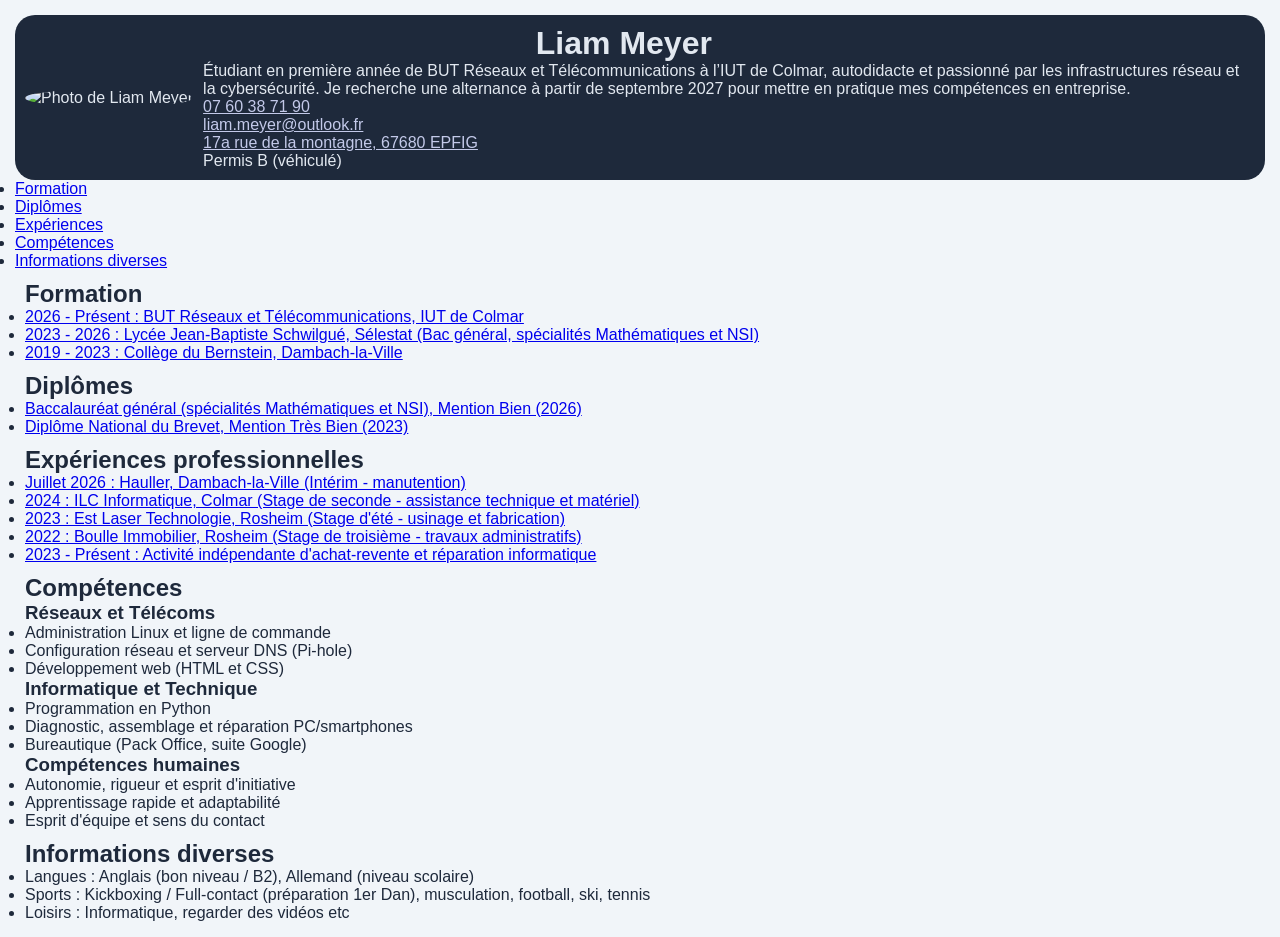
==== index.html @ 30b94322 "Add files via upload" ====
<!doctype html>
<html lang="fr">

<head>
  <title>CV Liam Meyer</title>
  <meta name="author" content="Liam Meyer">
  <meta name="description" content="CV de Liam Meyer pour la SAE 1.04">
  <meta name="keywords" content="CV, BUT, reseaux, telecommunications, informatique, alternance, formation">
  <meta name="viewport" content="width=device-width, initial-scale=1.0">
  <meta charset="UTF-8">
  <link rel="stylesheet" type="text/css" href="style.css">
</head>

<body>
  <header>
    <div class="header-flex">
      <figure>
        <img class="photo" src="https://us.123rf.com/450wm/martialred/martialred1608/martialred160800020/61263273-male-user-account-profile-circle-flat-icon-for-apps-and-websites.jpg" alt="Photo de Liam Meyer">
      </figure>
      <div class="infos">
        <h1>Liam Meyer</h1>
        <p>Étudiant en première année de BUT Réseaux et Télécommunications à l’IUT de Colmar, autodidacte et passionné par les infrastructures réseau et la cybersécurité. Je recherche une alternance à partir de septembre 2027 pour mettre en pratique mes compétences en entreprise.</p>
        <ul>
          <li><a href="tel:+33760387190">07 60 38 71 90</a></li>
          <li><a href="mailto:liam.meyer@outlook.fr">liam.meyer@outlook.fr</a></li>
          <li><a href="https://www.google.com/maps/place/17a+Rue+de+la+Montagne,+67680+Epfig/@48.3604251,7.455604,17z/">17a rue de la montagne, 67680 EPFIG</a></li>
          <li>Permis B (véhiculé)</li>
        </ul>
      </div>
    </div>
  </header>

  <nav>
    <ul>
      <li><a href="#formation">Formation</a></li>
      <li><a href="#diplomes">Diplômes</a></li>
      <li><a href="#experiences">Expériences</a></li>
      <li><a href="#competences">Compétences</a></li>
      <li><a href="#divers">Informations diverses</a></li>
    </ul>
  </nav>

  <main>
    <section id="formation">
      <h2>Formation</h2>
      <ul>
        <li><a href="formation.html#iut">2026 - Présent : BUT Réseaux et Télécommunications, IUT de Colmar</a></li>
        <li><a href="formation.html#lycee">2023 - 2026 : Lycée Jean-Baptiste Schwilgué, Sélestat (Bac général, spécialités Mathématiques et NSI)</a></li>
        <li><a href="formation.html#college">2019 - 2023 : Collège du Bernstein, Dambach-la-Ville</a></li>
      </ul>
    </section>

    <section id="diplomes">
      <h2>Diplômes</h2>
      <ul>
        <li><a href="diplomes.html#bac">Baccalauréat général (spécialités Mathématiques et NSI), Mention Bien (2026)</a></li>
        <li><a href="diplomes.html#brevet">Diplôme National du Brevet, Mention Très Bien (2023)</a></li>
      </ul>
    </section>

    <section id="experiences">
      <h2>Expériences professionnelles</h2>
      <ul>
        <li><a href="experiences.html#hauller">Juillet 2026 : Hauller, Dambach-la-Ville (Intérim - manutention)</a></li>
        <li><a href="experiences.html#ilc">2024 : ILC Informatique, Colmar (Stage de seconde - assistance technique et matériel)</a></li>
        <li><a href="experiences.html#estlaser">2023 : Est Laser Technologie, Rosheim (Stage d'été - usinage et fabrication)</a></li>
        <li><a href="experiences.html#boulle">2022 : Boulle Immobilier, Rosheim (Stage de troisième - travaux administratifs)</a></li>
        <li><a href="experiences.html#revente">2023 - Présent : Activité indépendante d'achat-revente et réparation informatique</a></li>
      </ul>
    </section>

    <section id="competences">
      <h2>Compétences</h2>
      <div class="conteneur-flex">
        <div class="item-flex">
          <h3>Réseaux et Télécoms</h3>
          <ul>
            <li>Administration Linux et ligne de commande</li>
            <li>Configuration réseau et serveur DNS (Pi-hole)</li>
            <li>Développement web (HTML et CSS)</li>
          </ul>
        </div>

        <div class="item-flex">
          <h3>Informatique et Technique</h3>
          <ul>
            <li>Programmation en Python</li>
            <li>Diagnostic, assemblage et réparation PC/smartphones</li>
            <li>Bureautique (Pack Office, suite Google)</li>
          </ul>
        </div>

        <div class="item-flex">
          <h3>Compétences humaines</h3>
          <ul>
            <li>Autonomie, rigueur et esprit d'initiative</li>
            <li>Apprentissage rapide et adaptabilité</li>
            <li>Esprit d'équipe et sens du contact</li>
          </ul>
        </div>
      </div>
    </section>

    <section id="divers">
      <h2>Informations diverses</h2>
      <ul>
        <li>Langues : Anglais (bon niveau / B2), Allemand (niveau scolaire)</li>
        <li>Sports : Kickboxing / Full-contact (préparation 1er Dan), musculation, football, ski, tennis</li>
        <li>Loisirs : Informatique, regarder des vidéos etc</li>
      </ul>
    </section>
  </main>
</body>

</html>
---- style.css ----
*{
  padding: 0px;
  margin: 0px;
  box-sizing: border-box;
}

body{
  font-family: Trebuchet MS, Arial, sans-serif;
  background-color: #F1F5F9;
  color: #1E293B;
  margin: 15px;
  
h2 { font-family: Arial}
h1 { font-family: Arial}
}
header{
  background-color: #1E293B;
  color: #E2E8F0;
  padding: 10px;
  border-radius: 20px
}
header h1{
  text-align: center;
  padding-right: 20%;
}
.header-flex{
  display: flex;
  flex-direction: row;
  flex-wrap: wrap;
  align-items: center;
}

.photo{
  border-radius: 50%;
  height: 150px;
  width: 150px;
  margin-right: 10px;
}

.infos {
  flex: 1;
}
.infos ul{
  list-style: none;
}

.infos a {
  color: #C3C9E9;
}

section {
  margin: 10px;
  
}
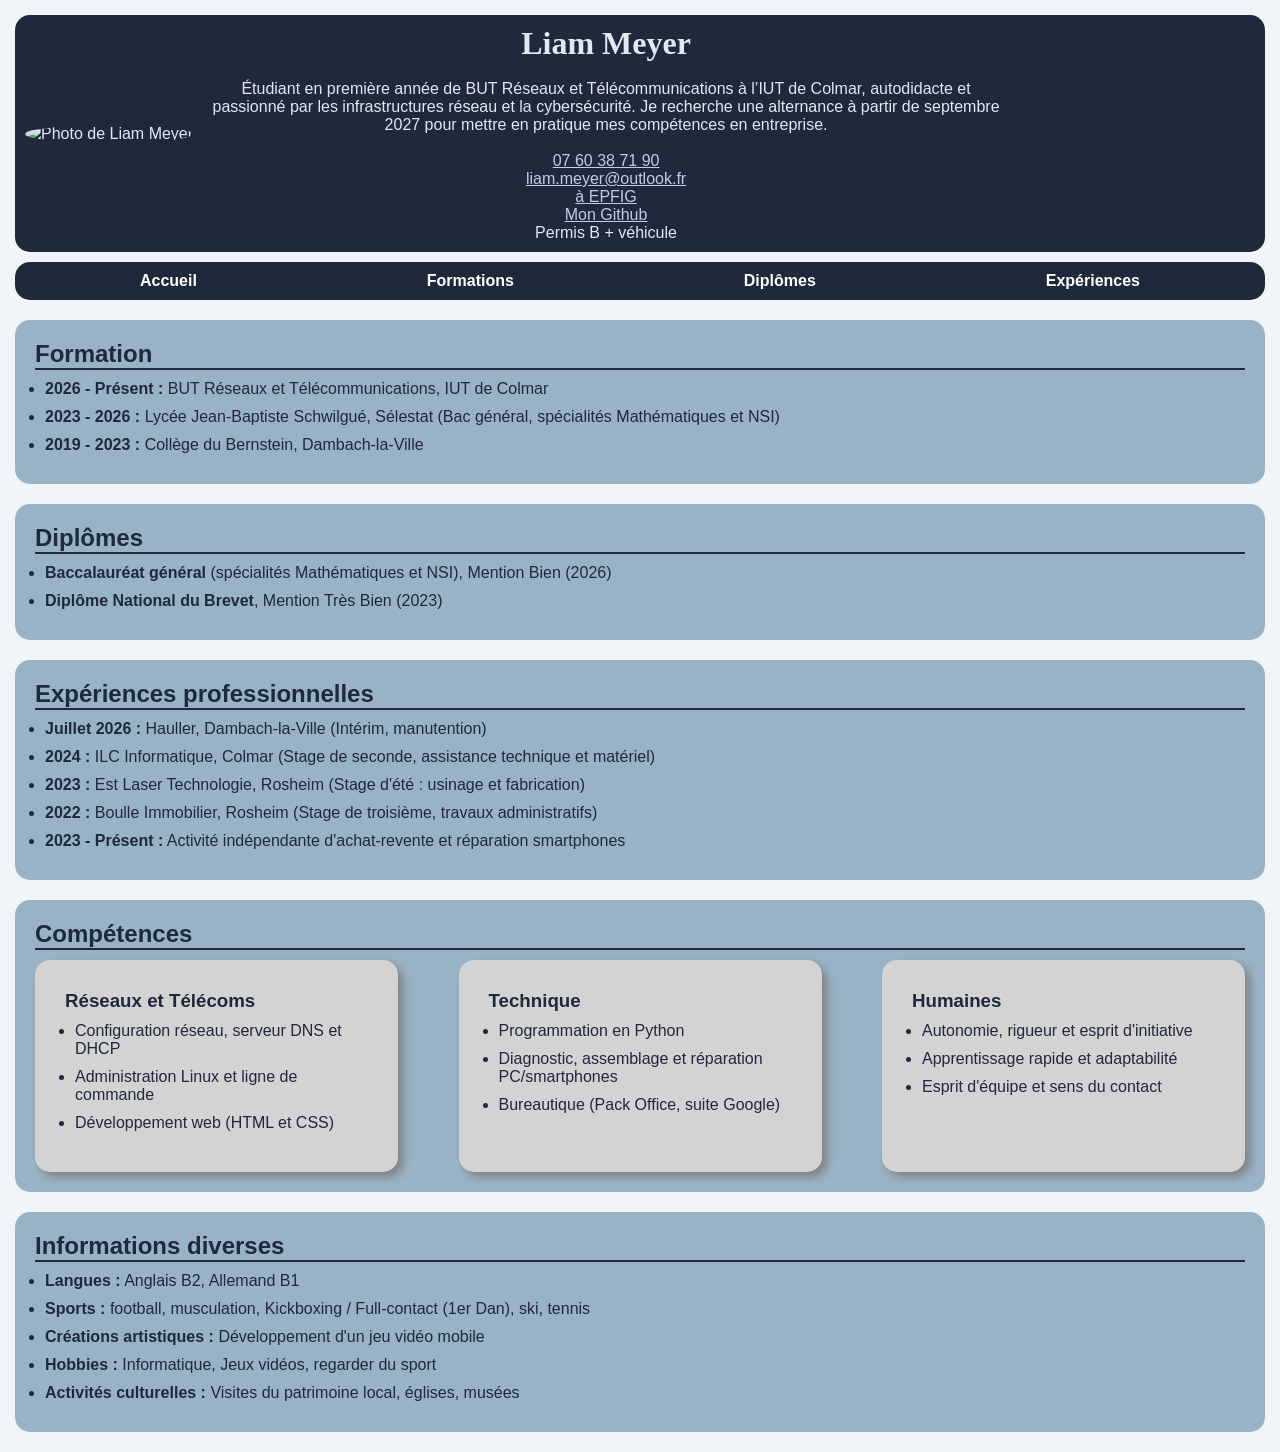
==== commit 12e6205c: "update html" ====
--- a/index.html
+++ b/index.html
@@ -19,12 +19,15 @@
       </figure>
       <div class="infos">
         <h1>Liam Meyer</h1>
+        <br>
         <p>Étudiant en première année de BUT Réseaux et Télécommunications à l’IUT de Colmar, autodidacte et passionné par les infrastructures réseau et la cybersécurité. Je recherche une alternance à partir de septembre 2027 pour mettre en pratique mes compétences en entreprise.</p>
+        <br>
         <ul>
           <li><a href="tel:+33760387190">07 60 38 71 90</a></li>
           <li><a href="mailto:liam.meyer@outlook.fr">liam.meyer@outlook.fr</a></li>
-          <li><a href="https://www.google.com/maps/place/17a+Rue+de+la+Montagne,+67680+Epfig/@48.3604251,7.455604,17z/">17a rue de la montagne, 67680 EPFIG</a></li>
-          <li>Permis B (véhiculé)</li>
+          <li><a href="https://maps.app.goo.gl/YvtcZTvi8yDYofgx8">à EPFIG</a></li>
+          <li><a href="https://github.com/liam-meyer">Mon Github</a></li>
+          <li>Permis B + véhicule</li>
         </ul>
       </div>
     </div>
@@ -32,57 +35,56 @@
 
   <nav>
     <ul>
-      <li><a href="#formation">Formation</a></li>
-      <li><a href="#diplomes">Diplômes</a></li>
-      <li><a href="#experiences">Expériences</a></li>
-      <li><a href="#competences">Compétences</a></li>
-      <li><a href="#divers">Informations diverses</a></li>
+      <li><a href="index.html">Accueil</a></li>
+      <li><a href="formation.html">Formations</a></li>
+      <li><a href="diplomes.html">Diplômes</a></li>
+      <li><a href="experiences.html">Expériences</a></li>
     </ul>
   </nav>
-
+  
   <main>
     <section id="formation">
       <h2>Formation</h2>
       <ul>
-        <li><a href="formation.html#iut">2026 - Présent : BUT Réseaux et Télécommunications, IUT de Colmar</a></li>
-        <li><a href="formation.html#lycee">2023 - 2026 : Lycée Jean-Baptiste Schwilgué, Sélestat (Bac général, spécialités Mathématiques et NSI)</a></li>
-        <li><a href="formation.html#college">2019 - 2023 : Collège du Bernstein, Dambach-la-Ville</a></li>
+        <li><a href="formation.html#iut"><strong>2026 - Présent :</strong> BUT Réseaux et Télécommunications, IUT de Colmar</a></li>
+        <li><a href="formation.html#lycee"><strong>2023 - 2026 :</strong> Lycée Jean-Baptiste Schwilgué, Sélestat (Bac général, spécialités Mathématiques et NSI)</a></li>
+        <li><a href="formation.html#college"><strong>2019 - 2023 :</strong> Collège du Bernstein, Dambach-la-Ville</a></li>
       </ul>
     </section>
-
+    
     <section id="diplomes">
       <h2>Diplômes</h2>
       <ul>
-        <li><a href="diplomes.html#bac">Baccalauréat général (spécialités Mathématiques et NSI), Mention Bien (2026)</a></li>
-        <li><a href="diplomes.html#brevet">Diplôme National du Brevet, Mention Très Bien (2023)</a></li>
+        <li><a href="diplomes.html#bac"><strong>Baccalauréat général</strong> (spécialités Mathématiques et NSI), Mention Bien (2026)</a></li>
+        <li><a href="diplomes.html#brevet"><strong>Diplôme National du Brevet</strong>, Mention Très Bien (2023)</a></li>
       </ul>
     </section>
-
+    
     <section id="experiences">
       <h2>Expériences professionnelles</h2>
       <ul>
-        <li><a href="experiences.html#hauller">Juillet 2026 : Hauller, Dambach-la-Ville (Intérim - manutention)</a></li>
-        <li><a href="experiences.html#ilc">2024 : ILC Informatique, Colmar (Stage de seconde - assistance technique et matériel)</a></li>
-        <li><a href="experiences.html#estlaser">2023 : Est Laser Technologie, Rosheim (Stage d'été - usinage et fabrication)</a></li>
-        <li><a href="experiences.html#boulle">2022 : Boulle Immobilier, Rosheim (Stage de troisième - travaux administratifs)</a></li>
-        <li><a href="experiences.html#revente">2023 - Présent : Activité indépendante d'achat-revente et réparation informatique</a></li>
+        <li><a href="experiences.html#hauller"><strong>Juillet 2026 :</strong> Hauller, Dambach-la-Ville (Intérim, manutention)</a></li>
+        <li><a href="experiences.html#ilc"><strong>2024 :</strong> ILC Informatique, Colmar (Stage de seconde, assistance technique et matériel)</a></li>
+        <li><a href="experiences.html#estlaser"><strong>2023 :</strong> Est Laser Technologie, Rosheim (Stage d'été : usinage et fabrication)</a></li>
+        <li><a href="experiences.html#boulle"><strong>2022 :</strong> Boulle Immobilier, Rosheim (Stage de troisième, travaux administratifs)</a></li>
+        <li><a href="experiences.html#revente"><strong>2023 - Présent :</strong> Activité indépendante d'achat-revente et réparation smartphones</a></li>
       </ul>
     </section>
-
+    
     <section id="competences">
       <h2>Compétences</h2>
       <div class="conteneur-flex">
         <div class="item-flex">
           <h3>Réseaux et Télécoms</h3>
           <ul>
+            <li>Configuration réseau, serveur DNS et DHCP</li>
             <li>Administration Linux et ligne de commande</li>
-            <li>Configuration réseau et serveur DNS (Pi-hole)</li>
             <li>Développement web (HTML et CSS)</li>
           </ul>
         </div>
 
         <div class="item-flex">
-          <h3>Informatique et Technique</h3>
+          <h3>Technique</h3>
           <ul>
             <li>Programmation en Python</li>
             <li>Diagnostic, assemblage et réparation PC/smartphones</li>
@@ -91,7 +93,7 @@
         </div>
 
         <div class="item-flex">
-          <h3>Compétences humaines</h3>
+          <h3>Humaines</h3>
           <ul>
             <li>Autonomie, rigueur et esprit d'initiative</li>
             <li>Apprentissage rapide et adaptabilité</li>
@@ -100,13 +102,15 @@
         </div>
       </div>
     </section>
-
+    
     <section id="divers">
       <h2>Informations diverses</h2>
       <ul>
-        <li>Langues : Anglais (bon niveau / B2), Allemand (niveau scolaire)</li>
-        <li>Sports : Kickboxing / Full-contact (préparation 1er Dan), musculation, football, ski, tennis</li>
-        <li>Loisirs : Informatique, regarder des vidéos etc</li>
+        <li><strong>Langues :</strong> Anglais B2, Allemand B1</li>
+        <li><strong>Sports :</strong> football, musculation, Kickboxing / Full-contact (1er Dan), ski, tennis</li>
+        <li><strong>Créations artistiques :</strong> Développement d'un jeu vidéo mobile</li>
+        <li><strong>Hobbies :</strong> Informatique, Jeux vidéos, regarder du sport</li>
+        <li><strong>Activités culturelles :</strong> Visites du patrimoine local, églises, musées</li>
       </ul>
     </section>
   </main>
--- a/style.css
+++ b/style.css
@@ -9,25 +9,58 @@
   background-color: #F1F5F9;
   color: #1E293B;
   margin: 15px;
+}
+
+h2 {
+  font-family: Arial;
+  border-bottom: solid #1E293B 2px;
+  margin-bottom: 10px;
+}
   
-h2 { font-family: Arial}
-h1 { font-family: Arial}
+h1 {
+  font-family:Verdana;
 }
+  
+p {
+  font-family: Arial;
+}
+
+main a {
+  color: #1e293b;
+  text-decoration: none;
+  border-bottom: 1px solid transparent;
+  transition: border-color 0.2s, color 0.2s;
+}
+
+main a:visited {
+  color: #1e293b;
+}
+
+main a:hover {
+  color: #0f172a;
+  border-bottom-color: #1e293b;
+}
+
 header{
   background-color: #1E293B;
   color: #E2E8F0;
   padding: 10px;
-  border-radius: 20px
+  border-radius: 15px;
+  margin-bottom: 10px;
 }
+
 header h1{
   text-align: center;
-  padding-right: 20%;
+
 }
+
 .header-flex{
   display: flex;
   flex-direction: row;
   flex-wrap: wrap;
   align-items: center;
+  text-align: center;
+  padding-right: 20%;
 }
 
 .photo{
@@ -40,6 +73,7 @@
 .infos {
   flex: 1;
 }
+
 .infos ul{
   list-style: none;
 }
@@ -48,7 +82,57 @@
   color: #C3C9E9;
 }
 
+nav {
+  background-color: #1E293B;
+  margin-bottom: 20px;
+  border-radius: 15px;
+  padding: 10px;
+}
+
+nav ul {
+  display: flex;
+  flex-direction: row;
+  justify-content: space-around;
+  list-style: none;
+}
+
+nav a {
+  color: white;
+  text-decoration: none;
+  font-weight: bold;
+}
+
+nav a:hover {
+  color: #0EA5E9;
+}
+
 section {
+  background-color: #99b3c6;
+  padding: 20px;
+  border-radius: 15px;
+  margin-bottom: 20px;
+}
+
+main li {
   margin: 10px;
+}
   
+#competences .conteneur-flex{
+  display: flex;
+  flex-direction: row;
+  justify-content: space-between;
+}
+
+#competences .item-flex{
+  background-color: lightgray;
+  padding: 30px;
+  border-radius: 15px;
+  width: 30%;
+  box-shadow: 5px 5px 10px gray;
+  transition: transform 0.3s ease;
+}
+
+#competences .item-flex:hover{
+  transform: scale(1.03);
+  box-shadow: 8px 8px 15px gray;
 }
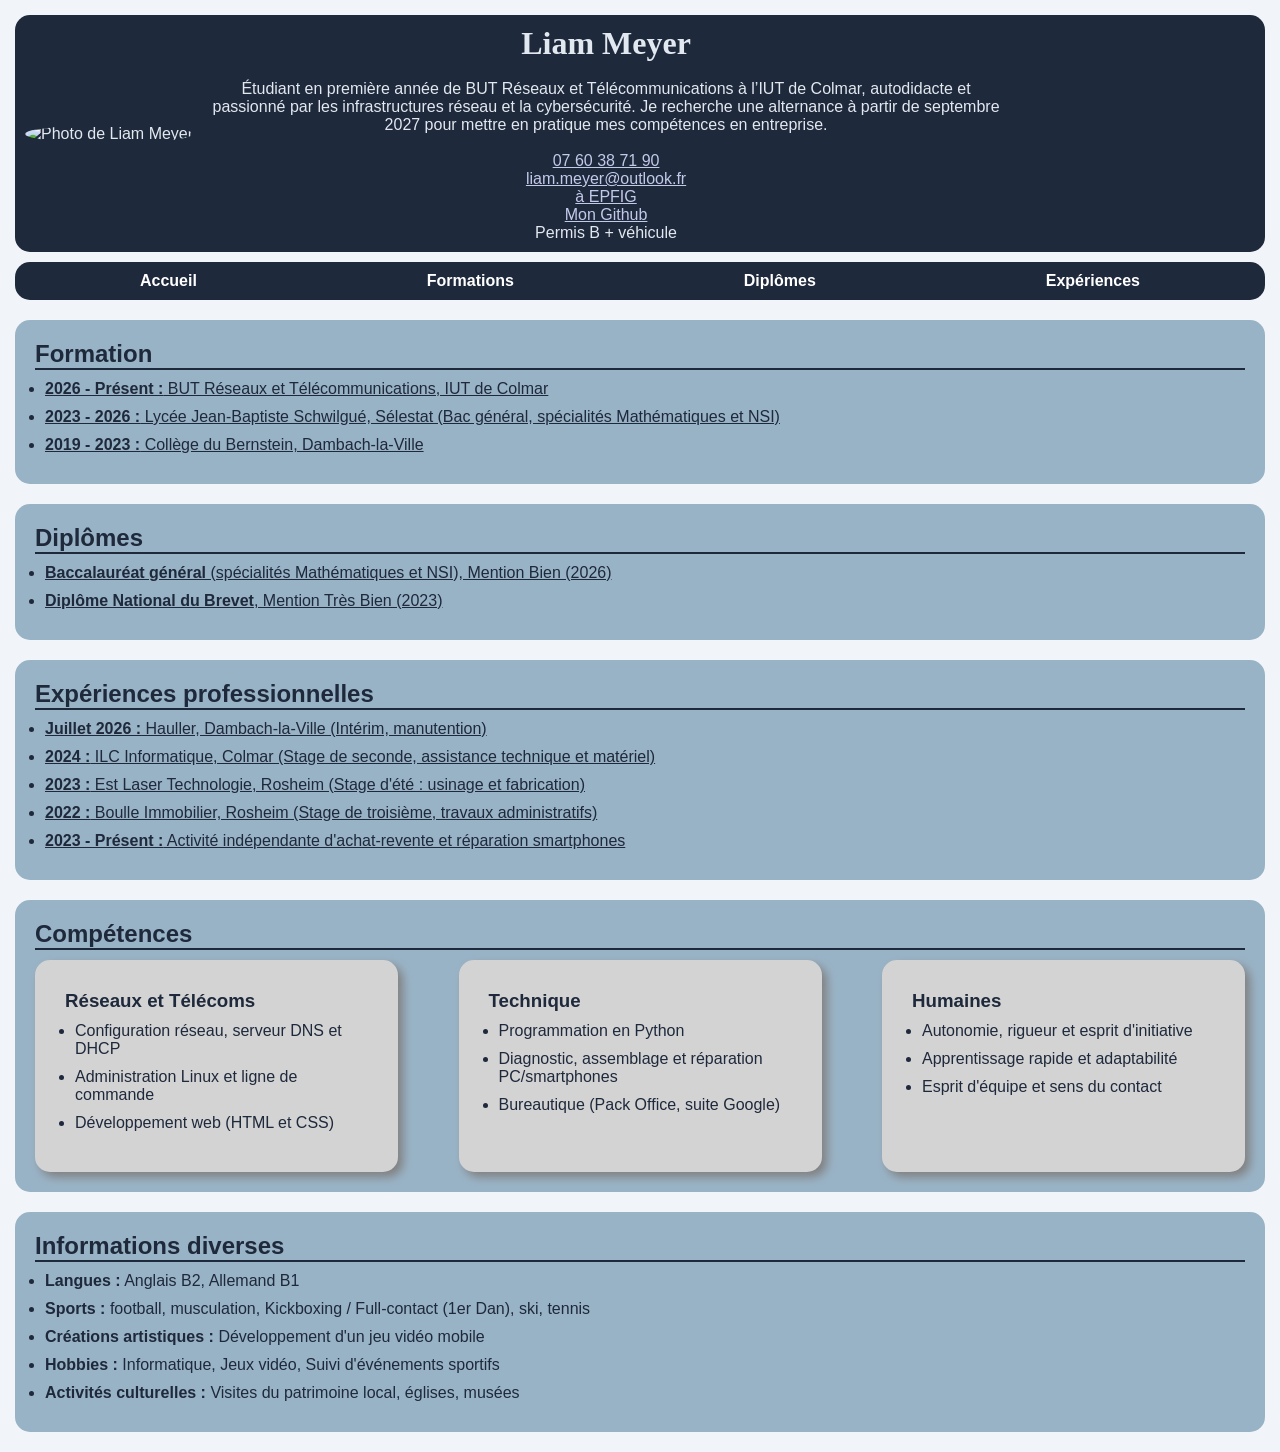
==== commit 9c144e51: "update html et css" ====
--- a/index.html
+++ b/index.html
@@ -109,7 +109,7 @@
         <li><strong>Langues :</strong> Anglais B2, Allemand B1</li>
         <li><strong>Sports :</strong> football, musculation, Kickboxing / Full-contact (1er Dan), ski, tennis</li>
         <li><strong>Créations artistiques :</strong> Développement d'un jeu vidéo mobile</li>
-        <li><strong>Hobbies :</strong> Informatique, Jeux vidéos, regarder du sport</li>
+        <li><strong>Hobbies :</strong> Informatique, Jeux vidéo, Suivi d'événements sportifs</li>
         <li><strong>Activités culturelles :</strong> Visites du patrimoine local, églises, musées</li>
       </ul>
     </section>
--- a/style.css
+++ b/style.css
@@ -27,18 +27,6 @@
 
 main a {
   color: #1e293b;
-  text-decoration: none;
-  border-bottom: 1px solid transparent;
-  transition: border-color 0.2s, color 0.2s;
-}
-
-main a:visited {
-  color: #1e293b;
-}
-
-main a:hover {
-  color: #0f172a;
-  border-bottom-color: #1e293b;
 }
 
 header{
@@ -135,4 +123,17 @@
 #competences .item-flex:hover{
   transform: scale(1.03);
   box-shadow: 8px 8px 15px gray;
+}
+
+#bac figure{
+  text-align: center;
+  padding: 20px;
+  
+}
+
+#bac img{
+  height: 400px;
+  border: solid, #1E293B, 2px;
+  padding: 10px;
+  background-color: lightgray;
 }
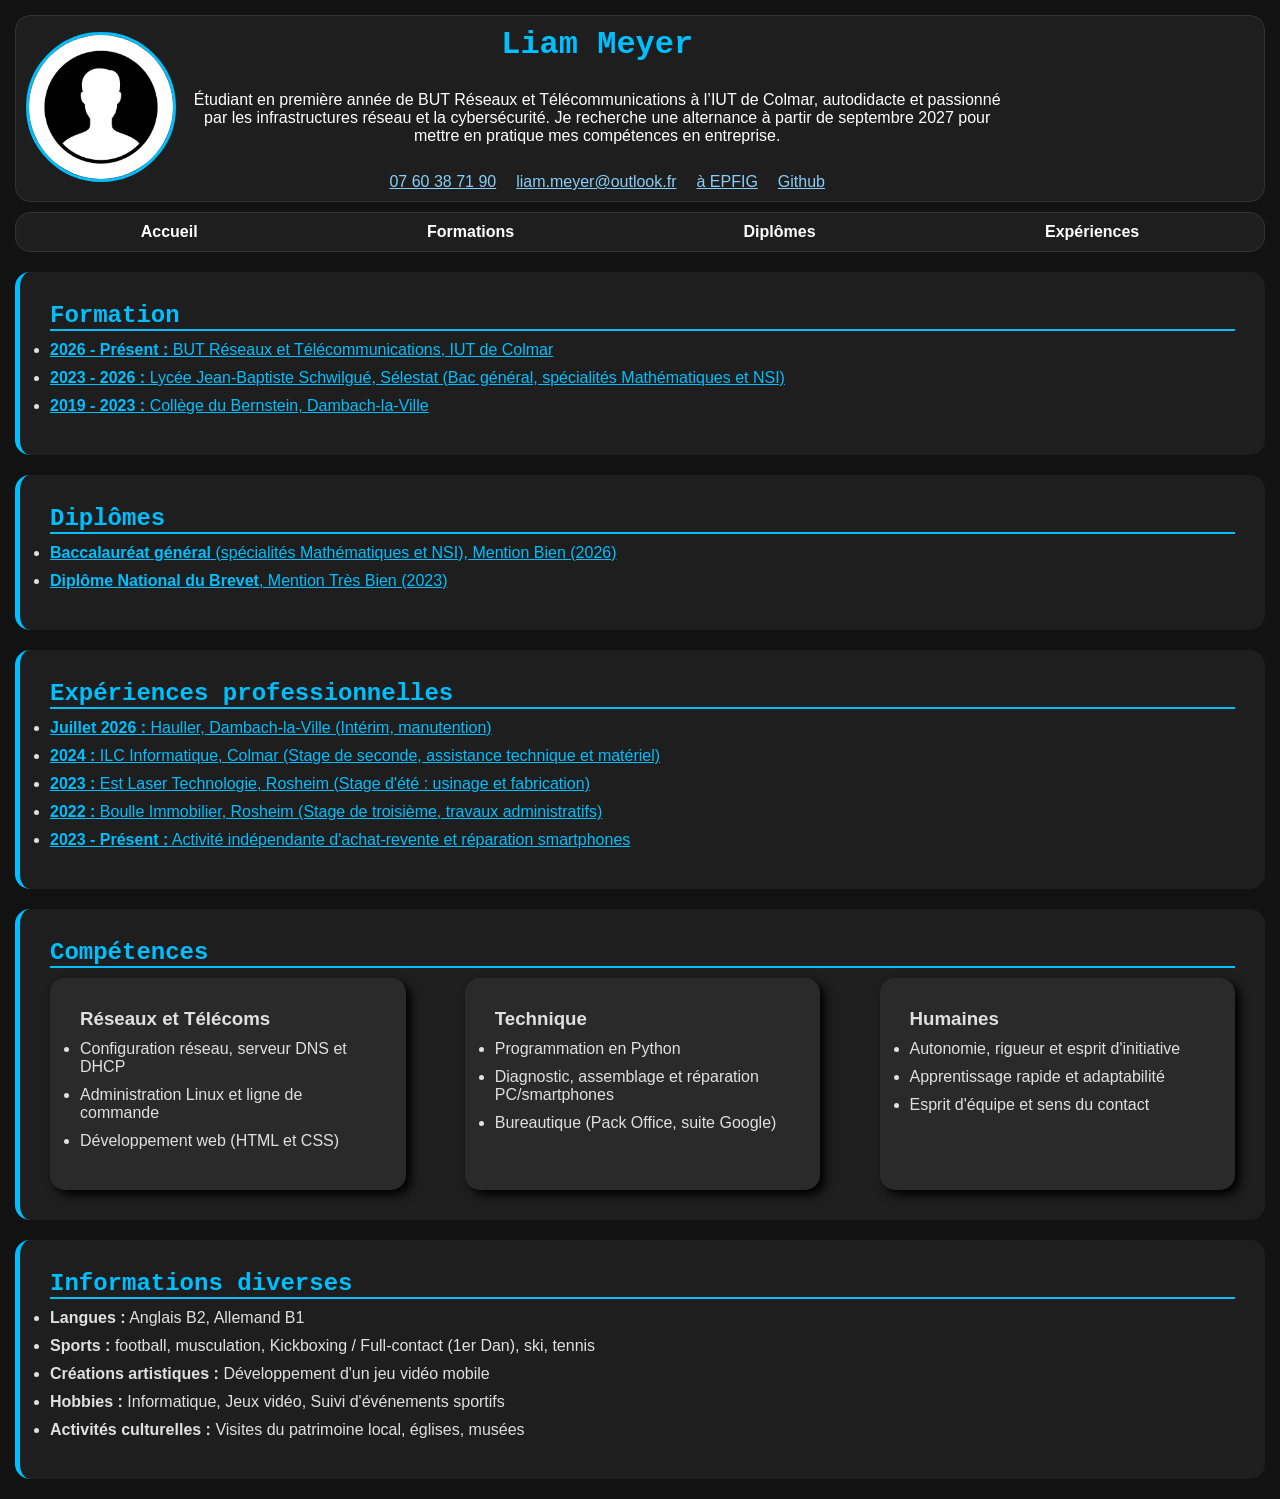
==== commit 8d91a60d: "update couleurs du site" ====
--- a/index.html
+++ b/index.html
@@ -15,7 +15,7 @@
   <header>
     <div class="header-flex">
       <figure>
-        <img class="photo" src="https://us.123rf.com/450wm/martialred/martialred1608/martialred160800020/61263273-male-user-account-profile-circle-flat-icon-for-apps-and-websites.jpg" alt="Photo de Liam Meyer">
+        <img class="photo" src="Images/photo.png" alt="Photo de Liam Meyer">
       </figure>
       <div class="infos">
         <h1>Liam Meyer</h1>
@@ -26,8 +26,7 @@
           <li><a href="tel:+33760387190">07 60 38 71 90</a></li>
           <li><a href="mailto:liam.meyer@outlook.fr">liam.meyer@outlook.fr</a></li>
           <li><a href="https://maps.app.goo.gl/YvtcZTvi8yDYofgx8">à EPFIG</a></li>
-          <li><a href="https://github.com/liam-meyer">Mon Github</a></li>
-          <li>Permis B + véhicule</li>
+          <li><a href="https://github.com/liam-meyer">Github</a></li>
         </ul>
       </div>
     </div>
--- a/style.css
+++ b/style.css
@@ -5,36 +5,40 @@
 }
 
 body{
-  font-family: Trebuchet MS, Arial, sans-serif;
-  background-color: #F1F5F9;
-  color: #1E293B;
+  font-family: Arial, sans-serif;
+  background-color: #121212;
+  color: #E0E0E0;
   margin: 15px;
 }
 
+h1 {
+  font-family: Consolas, 'Courier New', monospace;
+  color: #00BFFF;
+}
+
 h2 {
-  font-family: Arial;
-  border-bottom: solid #1E293B 2px;
+  font-family: Consolas, 'Courier New', monospace;
+  border-bottom: solid #00BFFF 2px;
   margin-bottom: 10px;
-}
-  
-h1 {
-  font-family:Verdana;
+  color: #00BFFF;
 }
   
 p {
-  font-family: Arial;
+  font-family: Arial, sans-serif;
+  margin: 10px 0;
 }
 
 main a {
-  color: #1e293b;
+  color: #00BFFF;
 }
 
 header{
-  background-color: #1E293B;
-  color: #E2E8F0;
+  background-color: #1E1E1E;
+  color: #FFFFFF;
   padding: 10px;
   border-radius: 15px;
   margin-bottom: 10px;
+  border: 1px solid #333333;
 }
 
 header h1{
@@ -56,25 +60,34 @@
   height: 150px;
   width: 150px;
   margin-right: 10px;
+  border: 3px solid #00BFFF;
 }
 
 .infos {
   flex: 1;
 }
 
-.infos ul{
+.infos ul {
   list-style: none;
+  display: flex;
+  flex-wrap: wrap;
+  justify-content: center;
+}
+
+.infos li {
+  padding-left: 20px;
 }
 
 .infos a {
-  color: #C3C9E9;
+  color: #87CEFA;
 }
 
 nav {
-  background-color: #1E293B;
+  background-color: #1E1E1E;
   margin-bottom: 20px;
   border-radius: 15px;
   padding: 10px;
+  border: 1px solid #333333;
 }
 
 nav ul {
@@ -91,18 +104,19 @@
 }
 
 nav a:hover {
-  color: #0EA5E9;
+  color: #00BFFF;
 }
 
 section {
-  background-color: #99b3c6;
-  padding: 20px;
+  background-color: #1E1E1E;
+  padding: 30px;
   border-radius: 15px;
   margin-bottom: 20px;
+  border-left: 5px solid #00BFFF;
 }
 
 main li {
-  margin: 10px;
+  margin: 10px 0;
 }
   
 #competences .conteneur-flex{
@@ -112,17 +126,17 @@
 }
 
 #competences .item-flex{
-  background-color: lightgray;
+  background-color: #2A2A2A;
   padding: 30px;
   border-radius: 15px;
   width: 30%;
-  box-shadow: 5px 5px 10px gray;
+  box-shadow: 5px 5px 10px #000000;
   transition: transform 0.3s ease;
 }
 
 #competences .item-flex:hover{
   transform: scale(1.03);
-  box-shadow: 8px 8px 15px gray;
+  box-shadow: 8px 8px 15px #00BFFF;
 }
 
 #bac figure{
@@ -131,9 +145,9 @@
   
 }
 
-#bac img{
+#bac img {
   height: 400px;
-  border: solid, #1E293B, 2px;
+  border: solid #00BFFF 2px;
   padding: 10px;
-  background-color: lightgray;
+  background-color: #1E1E1E;
 }
